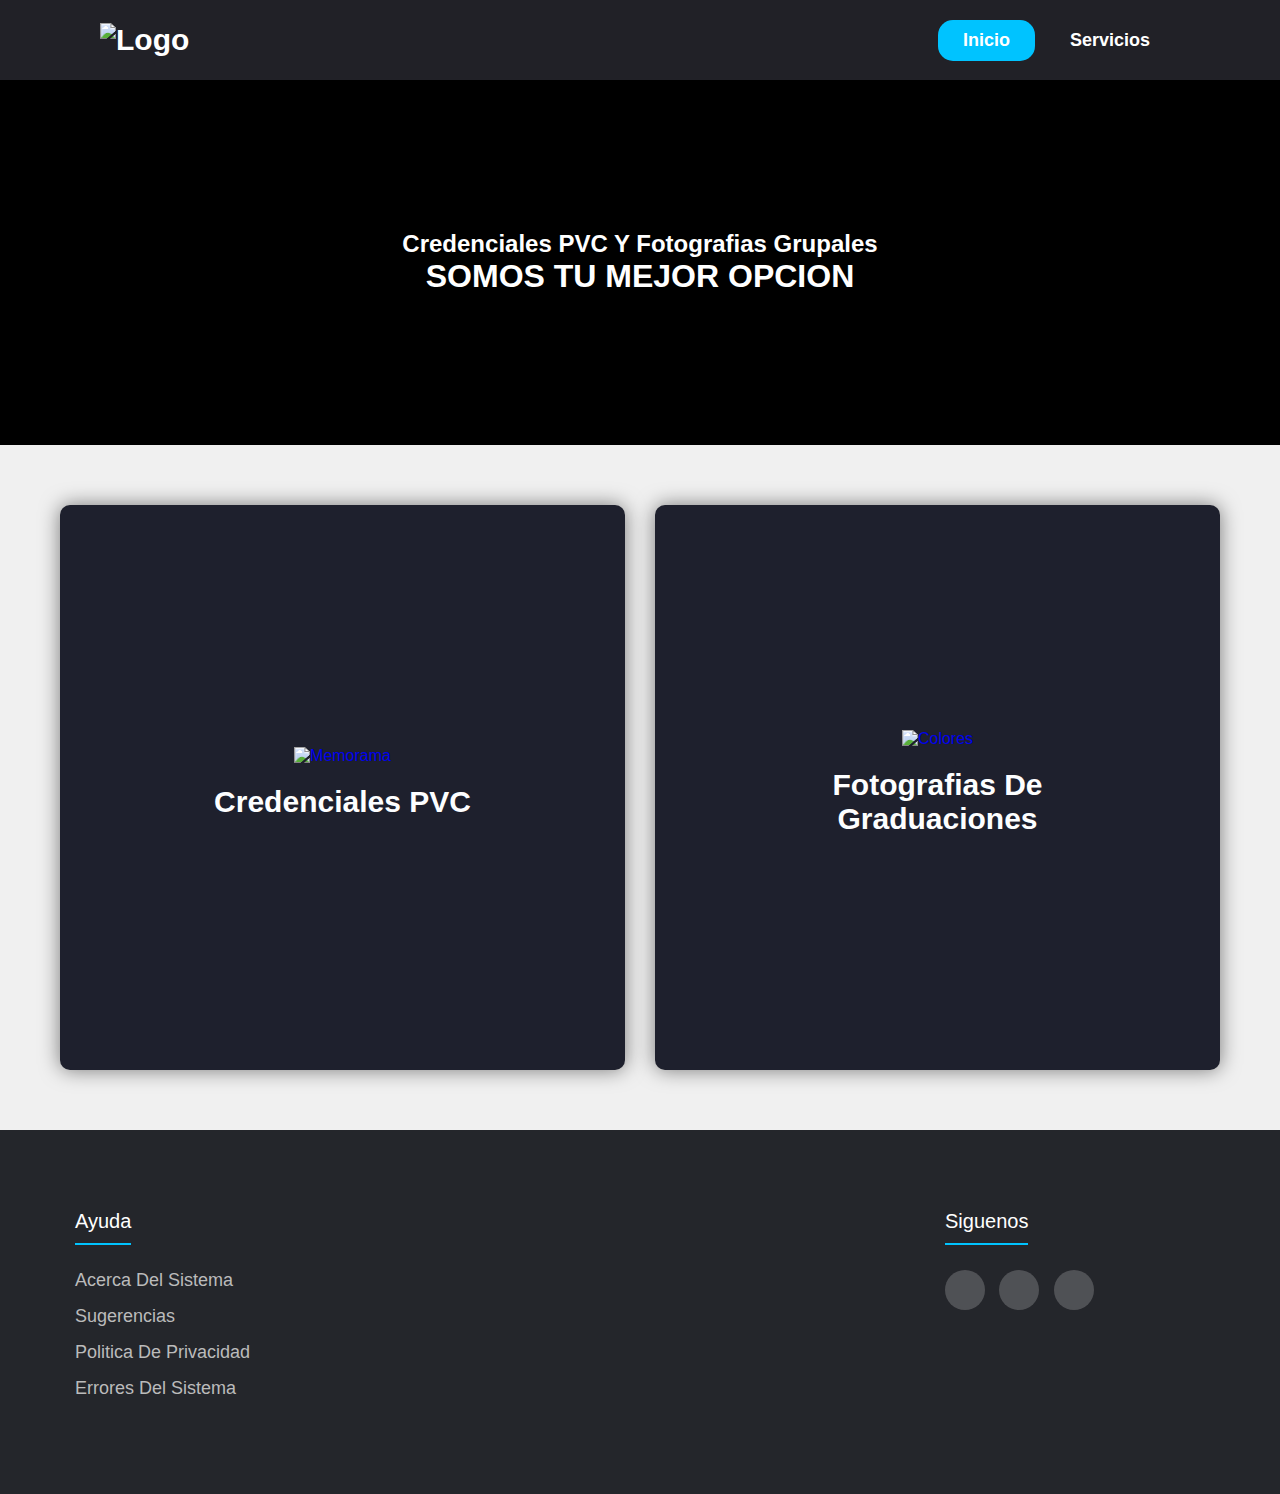
==== index.html @ 436a17e7 "Add files via upload" ====
<!DOCTYPE html>
<html lang="en">
<head>
    <meta charset="UTF-8">
    <meta name="viewport" content="width=device-width, initial-scale=1.0">
    <title>Ilusion</title>
    <link rel="shortcut icon" href="icons/cam.svg" type="image/x-icon">
    <link rel="stylesheet" href="style.css">    <link rel="stylesheet" href="https://cdnjs.cloudflare.com/ajax/libs/font-awesome/6.4.0/css/all.min.css" 
    integrity="sha512-iecdLmaskl7CVkqkXNQ/ZH/XLlvWZOJyj7Yy7tcenmpD1ypASozpmT/E0iPtmFIB46ZmdtAc9eNBvH0H/ZpiBw==" 
    crossorigin="anonymous" referrerpolicy="no-referrer" />
</head>
<body>
    <header>
        <div class="logo"><a href=""><img class="logo" src="icons/logos.png" alt="logo"></a></div>
        <div class="bars">
            <div class="line"></div>
            <div class="line"></div>
            <div class="line"></div>
        </div>

        <nav class="nav-bar">
            <ul>
                <li>
                    <a href="#" class="active">Inicio</a>
                </li>
                <li>
                    <a href="#">Servicios</a>
                </li>
            </ul>
        </nav>
    </header>

    <section class="banner">
        <h2>Credenciales PVC y Fotografias Grupales</h2>
        <h1>SOMOS TU MEJOR OPCION</h1>
    </section>
    
    <main class="services container">

        <!-- Contenedor de las secciones en cuadrícula -->
        <div class="services-content">
            <div class="services-1">
                <a href="cards.html">
                    <img class="image" src="icons/cards.png" alt="Memorama">
                </a>
                <h3><a href="cards.html" class="logo">Credenciales PVC</a></h3>
            </div>
    
            <div class="services-1">
                <a href="ims.html">
                    <img src="icons/ims.png" alt="Colores">
                </a>
                <h3><a href="ims.html" class="logo">Fotografias de <br> Graduaciones</a></h3>
            </div>
        </div>
    </main>

    <footer class="footer">
        <div class="container">
            <div class="footer-row">

                 <div class="footer-links">
                    <h4>Ayuda</h4>
                        <ul>
                            <li><a href="#">Acerca del sistema</a></li>
                            <li><a href="#">Sugerencias</a></li>
                            <li><a href="#">Politica de privacidad</a></li>
                            <li><a href="#">Errores del sistema</a></li>
                        </ul>
                </div>

                <div class="footer-links">
                    <h4>Siguenos</h4>
                    <div class="social-link">
                        <a href="#" class="fab fa-facebook-f"></a>
                        <a href="#" class="fab fa-tiktok"></a>
                        <a href="#" class="fab fa-whatsapp"></a>
                    </div>
                </div>


            </div>
        </div>
    </footer>

    <script src="script.js"></script>
</body>

</html>
---- style.css ----
/* Reset y estilos generales */
* {
    margin: 0;
    padding: 0;
    box-sizing: border-box;
    list-style: none;
    text-decoration: none;
    font-family: Arial, Helvetica, sans-serif;
}

body {
    font-family: sans-serif;
    text-transform: capitalize;
    background-color: #f0f0f0; /* Opcional: color de fondo para resaltar las secciones */
}

/* Estilos del header */
header {
    width: 100%;
    height: 80px;
    background-color: #212127;
    display: flex;
    align-items: center;
    justify-content: space-between;
    padding: 0 100px;
}

.logo {
    font-size: 30px;
    font-weight: bold;
    color: #ffffff;
    width: 100px;
}

.bars {
    display: none;
}

.nav-bar ul {
    display: flex;
}

.banner{
    background-color: #000000;
    color: #ffffff;
    font-weight: 900;
    padding: 150px 0;
    text-align: center;
    background-image: linear-gradient(
        rgba(0, 0, 0 ,0.2),
        rgba(0, 0, 0 ,0.7)),url(PAGINA/LOGO.png);
    background-position: center center;
    background-repeat: no-repeat;
    background-size: cover;
    background-attachment: fixed;
}

.nav-bar ul li a {
    display: block;
    color: #FFFFFF;
    font-size: 18px;
    font-weight: 600;
    padding: 10px 25px;
    border-radius: 15px;
    transition: 0.5s;
    margin: 0 5px;
}

.nav-bar ul li a.active {
    color: #ffffff;
    background-color: #00c3ff;
}

.nav-bar ul li a:hover {
    color: #212127;
    background-color: #ffe00e;
}

/* Contenedor principal */
.container {
    max-width: 1200px;
    margin: 0 auto;
}

/* Estilos de las secciones */
.services {
    padding: 60px 0;
    text-align: center;
    background-color: #f0f0f0; /* Opcional: color de fondo */
}

.services h2 {
    font-size: 36px;
    margin-bottom: 40px;
    color: #212127;
}

.services-content {
    display: grid;
    grid-template-columns: repeat(2, 1fr); /* 2 columnas */
    gap: 30px; /* Espacio entre las secciones */
    padding: 0 20px;
}

.services-1 {
    background-color: #1e202d;
    box-shadow: 0 0 20px rgba(0,0,0,0.5);
    padding: 20px;
    display: flex;
    flex-direction: column;
    justify-content: center;
    align-items: center;
    aspect-ratio: 1 / 1; /* Mantiene la proporción de 1:1 */
    transition: background 0.5s ease, transform 0.3s ease;
    border-radius: 10px; /* Opcional: bordes redondeados */
    transition: all .5s;
}

.services-1:hover {
    transition: all .5s;
    background: linear-gradient(90deg, rgb(0, 23, 61) 0%, rgb(8, 0, 51) 100%);
    transform: translateY(-10px); /* Efecto de elevación al pasar el mouse */
}

.services-1 img {
    width: 300px; /* Tamaño ajustado de la imagen */
    height: 300px; /* Asegura que la imagen sea cuadrada */
    object-fit: cover; /* Ajusta la imagen al contenedor */
    margin-bottom: 20px;
}

.services-1 h3 {
    color: #fdfeff;
    font-size: 20px;
    margin-bottom: 10px;
}

.services-1 a.logo {
    color: #fdfeff;
    text-decoration: none;
    transition: color 0.3s ease;
}

.services-1 a.logo:hover {
    color: #ffe00e; /* Color al pasar el mouse sobre el enlace */
}

/* Estilos del footer */
.footer {
    background-color: #24262b;
    padding: 80px 0;
    color: #ffffff;
}

.footer-row {
    display: flex;
    flex-wrap: wrap;
    justify-content: space-between;
    max-width: 1200px;
    margin: 0 auto;
    padding: 0 20px;
}

.footer-links {
    width: 25%;
    padding: 0 15px;
}

.footer-links h4 {
    font-size: 20px;
    color: #ffffff;
    margin-bottom: 25px;
    font-weight: 500;
    border-bottom: 2px solid #00c3ff;
    padding-bottom: 10px;
    display: inline-block;
}

.footer-links ul li a {
    font-size: 18px;
    text-decoration: none;
    color: #bbbbbb;
    display: block;
    margin-bottom: 15px;
    transition: all 0.3s ease;
}

.footer-links ul li a:hover {
    color: #ffffff;
    padding-left: 6px;
}

.social-link a {
    display: inline-block;
    min-height: 40px;
    width: 40px;
    background-color: rgba(255,255,255,0.2);
    margin: 0 10px 10px 0;
    text-align: center;
    line-height: 40px;
    border-radius: 50%;
    color: #FFFFFF;
    transition: all 0.5s ease;
}

.social-link a:hover {
    background-color: #00c3ff;
}

/* Responsividad */
@media (max-width: 991px) {

    header {
        padding: 0px 30px;
    }

    .bars {
        display: block;
        cursor: pointer;
    }

    .bars .line {
        width: 30px;
        height: 3px;
        background-color: #ffffff;
        margin: 6px 0px;
    }

    .nav-bar {
        height: 0px;
        position: absolute;
        top: 80px;
        left: 0;
        right: 0;
        width: 100vw;
        background-color: #0f30632c;
        backdrop-filter: blur(20px);
        transition: 0.5s;
        overflow: hidden;
    }

    .nav-bar.active {
        height: 450px;
    }

    .nav-bar ul {
        display: block;
        width: fit-content;
        margin: 80px auto 0 auto;
        text-align: center;
        transition: 0.5s;
        opacity: 0;
    }

    .nav-bar.active ul {
        opacity: 1;
    }

    .nav-bar ul li a {
        margin-bottom: 20px;
    }

    .footer-row {
        text-align: center;
    }

    .footer-links {
        width: 100%;
        margin-bottom: 30px;
    }

    /* Ajustes para las secciones en dispositivos móviles */
    .services-content {
        grid-template-columns: 1fr; /* 1 columna en pantallas pequeñas */
    }

    .services-1 {
        aspect-ratio: auto; /* Permite que la altura se ajuste automáticamente */
        height: auto;
        padding: 40px 10px;
    }

    .services-1 img {
        width: 190px;
        height: 390px;
    }
}
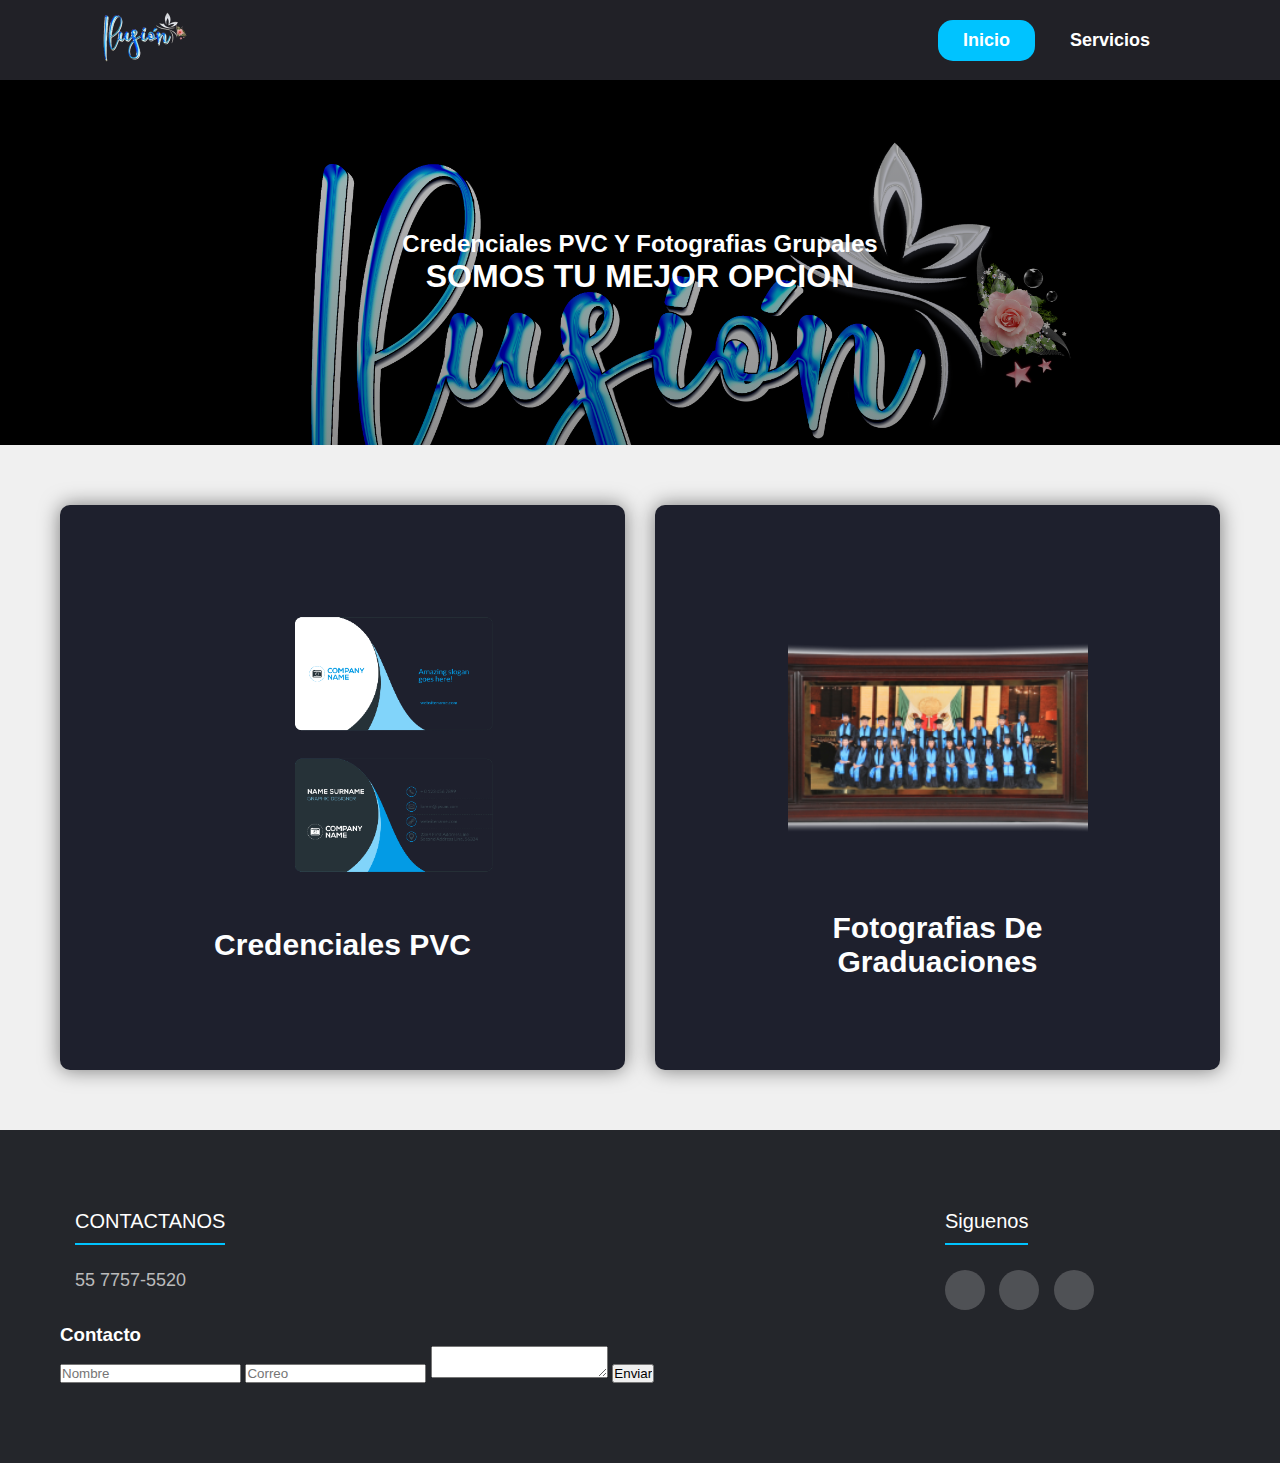
==== commit b651f41b: "Update index.html" ====
--- a/index.html
+++ b/index.html
@@ -59,13 +59,10 @@
         <div class="container">
             <div class="footer-row">
 
-                 <div class="footer-links">
-                    <h4>Ayuda</h4>
+                <div class="footer-links">
+                    <h4>CONTACTANOS</h4>
                         <ul>
-                            <li><a href="#">Acerca del sistema</a></li>
-                            <li><a href="#">Sugerencias</a></li>
-                            <li><a href="#">Politica de privacidad</a></li>
-                            <li><a href="#">Errores del sistema</a></li>
+                             <li><a href="tel:5577575520">55 7757-5520</a></li>
                         </ul>
                 </div>
 
@@ -78,6 +75,17 @@
                     </div>
                 </div>
 
+                <div class="link">
+                    <h3>Contacto</h3>
+                    <form method="post" action="https://formsubmit.co/urielguzmanvazquez@gmail.com">
+                        <input type="text" name="" id="" placeholder="Nombre" class="inp">
+                        <input type="email" name="" id="" placeholder="Correo" class="inp">
+                        <textarea class="inp"></textarea>
+                        <input class="btn-4" type="submit" value="Enviar">
+                        <input type="hidden" name="_next" value="https://urieltgc.github.io/portafolio/">
+                        <input type="hidden" name="_captcha" value="false">
+                    </form>
+                </div>
 
             </div>
         </div>
@@ -86,4 +94,4 @@
     <script src="script.js"></script>
 </body>
 
-</html>+</html>
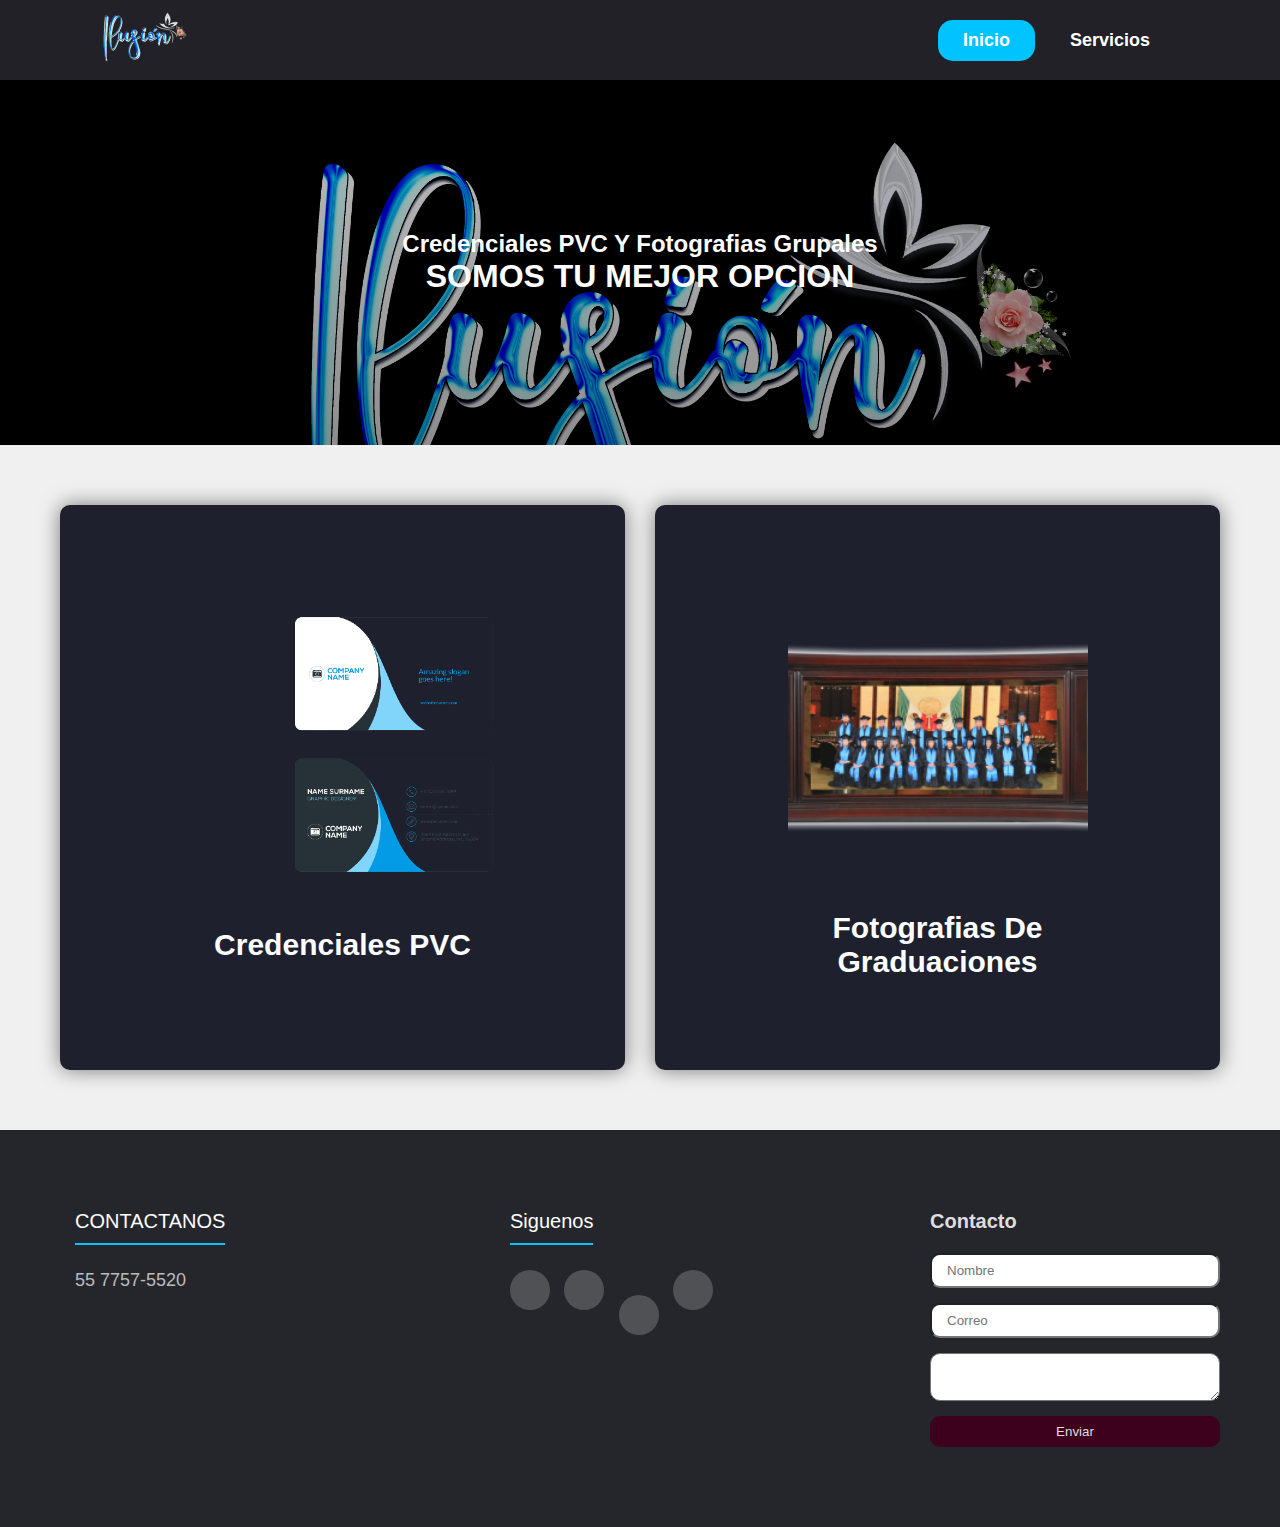
==== commit 5ccd09c6: "Update index.html" ====
--- a/index.html
+++ b/index.html
@@ -70,7 +70,8 @@
                     <h4>Siguenos</h4>
                     <div class="social-link">
                         <a href="#" class="fab fa-facebook-f"></a>
-                        <a href="#" class="fab fa-tiktok"></a>
+                        <a href="https://www.tiktok.com/@ilusionfotoyvideo?_t=ZM-8sf0tQN0i9t&_r=1" class="fab fa-tiktok"></a>
+                        <a href="https://api.whatsapp.com/send?phone=+525616058376&text=Haz%20contactado%20con%20ILUSION CREDENCIALES,%20¿En%20qué%20te%20podemos%20ayudar?"><img src="images/s3.svg" alt=""></a>
                         <a href="#" class="fab fa-whatsapp"></a>
                     </div>
                 </div>
--- a/style.css
+++ b/style.css
@@ -207,6 +207,54 @@
     background-color: #00c3ff;
 }
 
+.links{
+    display: flex;
+    justify-content: space-between;
+}
+
+.link{
+    width: 25%;
+}
+
+.link h3{
+    font-size: 20px;
+    color: #dfdde0;
+    margin-bottom: 20px;
+}
+
+.link p{
+    color: #8b7e7b;
+    font-size: 14px;
+    margin: 0 50px 15px 0;
+}
+
+.link ul li a{
+    display: inline-block;
+    font-size: 16px;
+    color: #dfdde0;
+    margin-bottom: 10px;
+}
+
+.link form{
+    display: flex;
+    flex-direction: column;
+}
+
+.inp{
+    margin-bottom: 15px;
+    padding: 8px 15px;
+    border-radius: 10px;
+    outline: none;
+}
+
+.btn-4{
+    padding: 8px 15px;
+    border-radius: 10px;
+    background-color: #3d001d;
+    border: 0;
+    color: #dfdde0;
+}
+
 /* Responsividad */
 @media (max-width: 991px) {
 
@@ -284,4 +332,22 @@
         width: 190px;
         height: 390px;
     }
-}
+
+     .links{
+        flex-direction: column;
+        align-items: center;
+        text-align: center;
+    }
+
+    .link{
+        width: 70%;
+    }
+
+    .link p{
+        margin: 0 0 25px 0;
+    }
+
+    .socials-2{
+        margin-bottom: 15px;
+    }
+}
